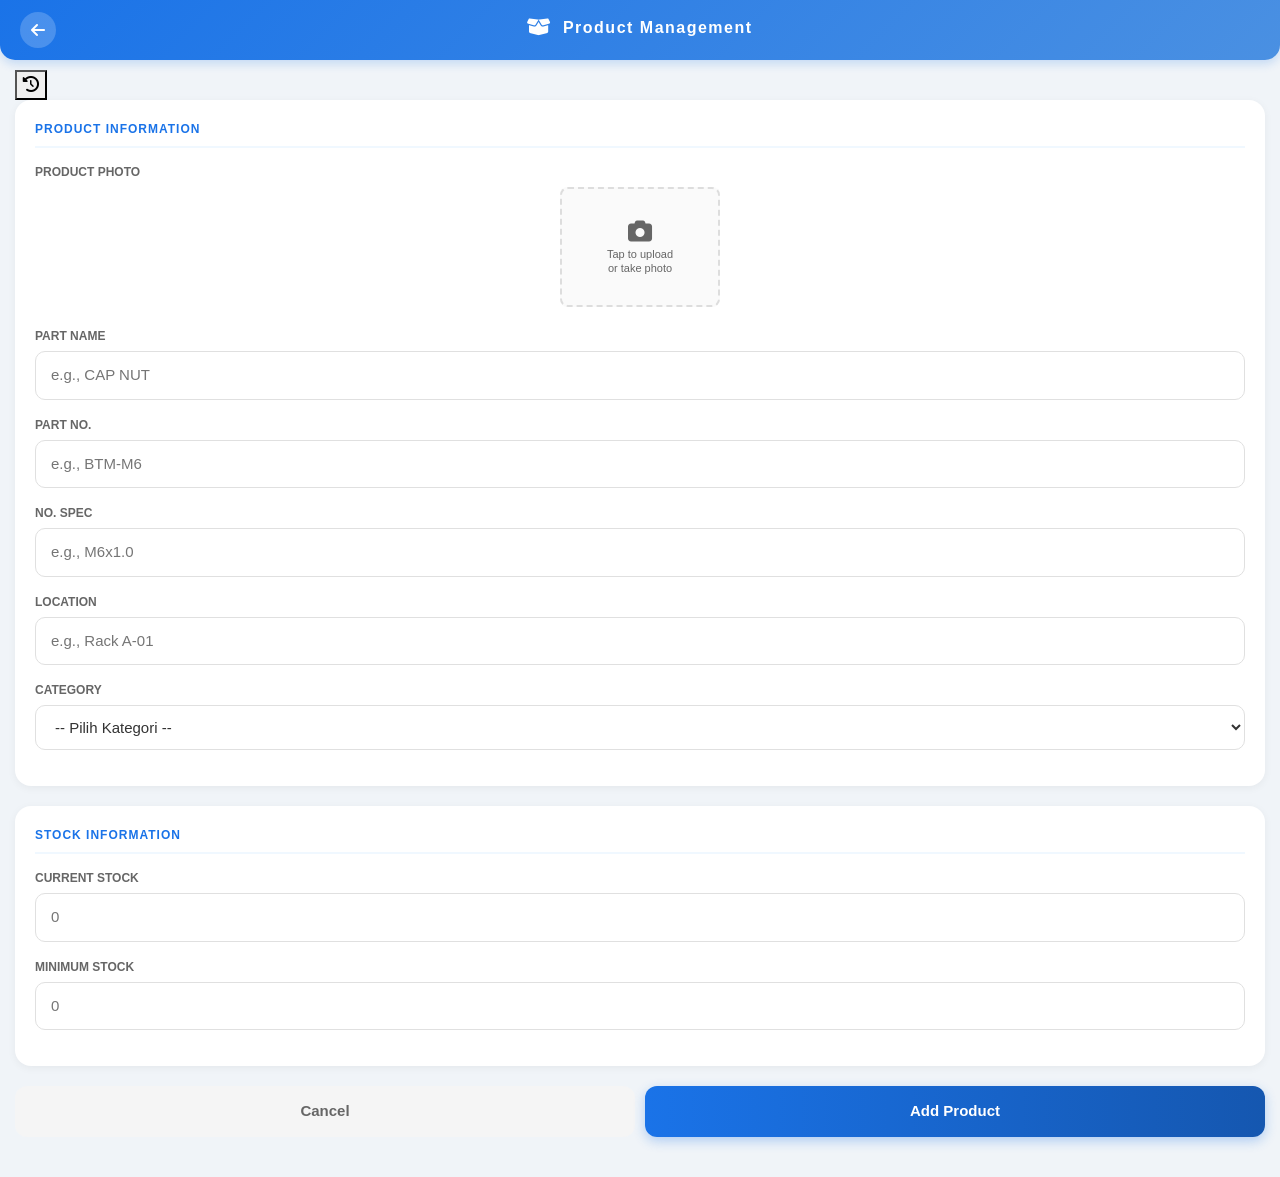
==== add-product.html @ ff710b8d "Update add-product.html" ====
<!DOCTYPE html>
<html lang="ms">
<head>
    <meta charset="UTF-8">
    <meta name="viewport" content="width=device-width, initial-scale=1.0">
    <title>Add New Product - MA Inventory</title>
    <link href="https://cdn.jsdelivr.net/npm/bootstrap@5.3.0/dist/css/bootstrap.min.css" rel="stylesheet">
    <link rel="stylesheet" href="https://cdnjs.cloudflare.com/ajax/libs/font-awesome/6.4.0/css/all.min.css">
    <link rel="stylesheet" href="styles.css">
    <link rel="stylesheet" href="add-product.css">
    <script src="https://html2canvas.hertzen.com/dist/html2canvas.min.js"></script>
    <script src="config.js"></script>
    <script src="utils.js"></script>
    <script src="photo-picker.js"></script>
</head>
<body>

    <div class="add-product-header">
        <a href="index.html" class="back-btn"><i class="fas fa-arrow-left"></i></a>
        <h1 class="add-product-title"><i class="fas fa-box-open"></i>Product Management</h1>
    </div>

    <div class="main-container">
        
        <!-- VIEW 1: FORM (Default Visible) -->
        <div id="formView">
            <!-- FAB BUTTON: View Recent Products -->
            <button class="fab-button" onclick="showListView()" title="View Recent Products">
                <i class="fas fa-history"></i>
            </button>

            <div class="form-card">
                <div class="form-section-title">Product Information</div>
                
                <div class="form-group">
                    <label class="form-label">Product Photo</label>
                    <div class="photo-upload-wrapper" id="photoWrapper">
                        <div class="photo-placeholder" id="photoPlaceholder" onclick="showPhotoMenu(event)">
                            <i class="fas fa-camera"></i>
                            <span>Tap to upload<br>or take photo</span>
                        </div>
                        <img id="photoPreview" class="photo-preview-large" alt="Preview" onclick="showPhotoMenu(event)">
                        <input type="file" id="photoInput" accept="image/*">
                    </div>
                </div>

                <div class="form-group"><label class="form-label">Part Name</label><input type="text" class="form-input" id="partName" placeholder="e.g., CAP NUT"></div>
                <div class="form-group"><label class="form-label">Part No.</label><input type="text" class="form-input" id="partNo" placeholder="e.g., BTM-M6"></div>
                <div class="form-group"><label class="form-label">No. Spec</label><input type="text" class="form-input" id="noSpec" placeholder="e.g., M6x1.0"></div>
                <div class="form-group"><label class="form-label">Location</label><input type="text" class="form-input" id="location" placeholder="e.g., Rack A-01"></div>
                
                <div class="form-group">
                    <label class="form-label">Category</label>
                    <select class="form-input" id="category" style="cursor: pointer;">
                        <option value="Uncategorized">-- Pilih Kategori --</option>
                        <option value="Maintenance">Maintenance</option>
                        <option value="Consumable">Consumable</option>
                        <option value="Tools">Tools</option>
                        <option value="Safety">Safety</option>
                        <option value="Kaizen">Kaizen</option>
                    </select>
                </div>
            </div>

            <div class="form-card">
                <div class="form-section-title">Stock Information</div>
                <div class="form-group"><label class="form-label">Current Stock</label><input type="number" class="form-input" id="currentStock" placeholder="0" min="0"></div>
                <div class="form-group"><label class="form-label">Minimum Stock</label><input type="number" class="form-input" id="minimumStock" placeholder="0" min="0"></div>
            </div>

            <!-- ACTION BUTTONS -->
            <div style="display: flex !important; gap: 10px; margin-top: 15px; width: 100%;">
                <button type="button" id="cancelBtn" onclick="cancelEdit()" style="flex: 1; padding: 14px; background: #f5f5f5; color: #666; border: none; border-radius: 12px; font-size: 15px; font-weight: bold; cursor: pointer; min-height: 48px;">Cancel</button>
                <button type="button" id="saveBtn" onclick="saveProduct()" style="flex: 1; padding: 14px; background: linear-gradient(to right, #1a73e8, #1557b0); color: white; border: none; border-radius: 12px; font-size: 15px; font-weight: bold; cursor: pointer; box-shadow: 0 4px 12px rgba(26, 115, 232, 0.3); min-height: 48px;">Add Product</button>
            </div>
        </div>

        <!-- VIEW 2: RECENT PRODUCTS LIST (Default Hidden) -->
        <div id="listView" style="display: none;">
            <!-- FAB BUTTON: Add New Product -->
            <button class="fab-button" onclick="showFormView()" title="Add New Product">
                <i class="fas fa-plus"></i>
            </button>

            <div class="product-search-section">
                <div class="product-search-wrapper">
                    <i class="fas fa-search"></i>
                    <input type="text" class="product-search-input" id="recentProductSearch" placeholder="Search by Part Name, Part No, or Location..." onkeyup="filterRecentProducts()">
                </div>
            </div>

            <div class="list-header-add">
                <div class="list-title-add" id="listTitleAdd">Recent Products <span class="list-badge-add" id="productCount">0</span></div>
            </div>
            
            <div class="product-list-add" id="productList">
                <div class="empty-state-list">
                    <i class="fas fa-spinner fa-spin"></i>
                    <div>Loading recent products...</div>
                </div>
            </div>
        </div>

    </div>

    <script src="https://cdn.jsdelivr.net/npm/bootstrap@5.3.0/dist/js/bootstrap.bundle.min.js"></script>
    <script>
        let tempPhotoBase64 = '', editingPartNo = null, allProducts = [];
        const PRODUCT_LIST_CACHE_KEY = 'ma_inventory_product_list', CACHE_EXPIRY = 5 * 60 * 1000;

        document.addEventListener('DOMContentLoaded', function() {
            PhotoPicker.init({
                wrapperId: 'photoWrapper', inputId: 'photoInput', previewId: 'photoPreview', placeholderId: 'photoPlaceholder'
            });
            document.getElementById('photoInput').addEventListener('change', function(e) {
                if (e.target.files && e.target.files[0]) {
                    const reader = new FileReader();
                    reader.onload = function(ev) { tempPhotoBase64 = ev.target.result; };
                    reader.readAsDataURL(e.target.files[0]);
                }
            });
            showFormView();
            loadProductList();
        });

        function showFormView() {
            document.getElementById('formView').style.display = 'block';
            document.getElementById('listView').style.display = 'none';
            document.getElementById('recentProductSearch').value = '';
            window.scrollTo({ top: 0, behavior: 'smooth' });
        }

        function showListView() {
            document.getElementById('formView').style.display = 'none';
            document.getElementById('listView').style.display = 'block';
            renderFromCache();
            window.scrollTo({ top: 0, behavior: 'smooth' });
        }

        function renderFromCache() {
            const cachedData = localStorage.getItem(PRODUCT_LIST_CACHE_KEY);
            if (cachedData) {
                try {
                    const parsed = JSON.parse(cachedData);
                    if (new Date().getTime() - parsed.timestamp < CACHE_EXPIRY) {
                        allProducts = parsed.data;
                        renderProductList('');
                        return;
                    }
                } catch(e) {}
            }
            loadProductList(true);
        }

        function getCachedProductImage(partNo) {
            try {
                const key = 'ma_prod_img_' + partNo.replace(/[^a-zA-Z0-9]/g, '');
                const item = localStorage.getItem(key);
                if (!item) return null;
                const parsed = JSON.parse(item);
                if (new Date().getTime() - parsed.timestamp < CACHE_EXPIRY) return parsed.base64;
                localStorage.removeItem(key); return null;
            } catch(e) { return null; }
        }

        function setCachedProductImage(partNo, base64) {
            try {
                const key = 'ma_prod_img_' + partNo.replace(/[^a-zA-Z0-9]/g, '');
                localStorage.setItem(key, JSON.stringify({ base64: base64, timestamp: new Date().getTime() }));
            } catch(e) {}
        }

        function isWithinLast5Days(dateStr) {
            if (!dateStr) return false;
            try { 
                const date = new Date(dateStr);
                if (isNaN(date.getTime())) return false;
                const fiveDaysAgo = new Date();
                fiveDaysAgo.setDate(fiveDaysAgo.getDate() - 5);
                return date >= fiveDaysAgo; 
            } catch (e) { return false; }
        }

        async function loadProductList(forceRefresh = false) {
            const container = document.getElementById('productList');
            
            if (!forceRefresh) {
                const cachedData = localStorage.getItem(PRODUCT_LIST_CACHE_KEY);
                if (cachedData) {
                    try {
                        const parsed = JSON.parse(cachedData);
                        if (new Date().getTime() - parsed.timestamp < CACHE_EXPIRY) {
                            allProducts = parsed.data; 
                            renderProductList('');
                            return;
                        }
                    } catch(e) {}
                }
            }
            
            container.innerHTML = '<div class="empty-state-list"><i class="fas fa-spinner fa-spin"></i><div>Loading products...</div></div>';
            
            try {
                const res = await fetch(CONFIG.API_URL + '?action=getAllProducts');
                const result = await res.json();
                if (result.success && result.products) {
                    allProducts = result.products;
                    localStorage.setItem(PRODUCT_LIST_CACHE_KEY, JSON.stringify({ data: allProducts, timestamp: new Date().getTime() }));
                    renderProductList('');
                } else { 
                    container.innerHTML = '<div class="empty-state-list"><i class="fas fa-box-open"></i><div>Tiada produk</div></div>'; 
                }
            } catch (error) {
                container.innerHTML = '<div class="empty-state-list"><i class="fas fa-exclamation-triangle" style="color: #dc3545;"></i><div>Gagal memuatkan data</div></div>';
            }
        }

        function filterRecentProducts() {
            const searchTerm = document.getElementById('recentProductSearch').value.toLowerCase().trim();
            renderProductList(searchTerm);
        }

        function renderProductList(searchTerm = '') {
            const productList = document.getElementById('productList');
            const listTitle = document.getElementById('listTitleAdd');
            
            let recentProducts = allProducts.filter(p => isWithinLast5Days(p.lastUpdateDate));
            
            if (recentProducts.length === 0 && allProducts.length > 0) {
                recentProducts = allProducts.slice(-10).reverse();
                listTitle.innerHTML = 'Latest Products <span class="list-badge-add" id="productCount">0</span>';
            } else {
                listTitle.innerHTML = 'Recent Products (5 Hari) <span class="list-badge-add" id="productCount">0</span>';
            }
            
            let displayProducts = recentProducts;
            if (searchTerm) {
                displayProducts = recentProducts.filter(p => 
                    p.partName.toLowerCase().includes(searchTerm) || 
                    p.partNo.toLowerCase().includes(searchTerm) || 
                    (p.location && p.location.toLowerCase().includes(searchTerm))
                );
            }
            
            document.getElementById('productCount').textContent = displayProducts.length;
            
            if (displayProducts.length === 0) {
                productList.innerHTML = '<div class="empty-state-list"><i class="fas fa-search"></i><div>Tiada produk dijumpai</div></div>'; 
                return;
            }
            
            let html = '';
            displayProducts.forEach(product => {
                const currentStock = parseInt(product.currentStock) || 0;
                const minimumStock = parseInt(product.minimumStock) || 0;
                
                const thresholdOK = minimumStock + (minimumStock * 0.5);
                let statusClass = 'high';
                if (currentStock > thresholdOK) statusClass = 'high';
                else if (currentStock > minimumStock) statusClass = 'mid';
                else statusClass = 'low';

                const isEditing = editingPartNo === product.partNo ? 'editing' : '';
                const safePartNo = product.partNo.replace(/[^a-zA-Z0-9]/g, '');
                const cachedImg = getCachedProductImage(product.partNo);
                let avatarHTML = cachedImg ? '<img src="' + cachedImg + '" alt="' + product.partName + '">' : '<i class="fas fa-box"></i>';
                
                html += '<div class="product-card-add status-' + statusClass + ' ' + isEditing + '" onclick="editProduct(\'' + product.partNo + '\', \'' + product.partName + '\', \'' + product.noSpec + '\', \'' + product.location + '\', \'' + product.category + '\', ' + product.currentStock + ', ' + product.minimumStock + ', \'' + product.pictureFileId + '\')">';
                html += '<div class="product-avatar-add" id="prod-avatar-' + safePartNo + '">' + avatarHTML + '</div>';
                html += '<div class="product-info-add">';
                html += '<div class="product-name-add">' + product.partName + '</div>';
                html += '<span class="product-badge-add">' + product.partNo + '</span>';
                html += '<div class="product-location-add"><i class="fas fa-map-marker-alt"></i> ' + (product.location || '-') + '</div>';
                html += '</div>';
                html += '<div class="product-stock-add">';
                html += '<div class="product-status-add ' + statusClass + '"></div>';
                html += '<div class="stock-label-add">Stock</div>';
                html += '<div class="stock-number-add">' + product.currentStock + '</div>';
                html += '</div>';
                html += '<button class="delete-btn-add" onclick="event.stopPropagation(); deleteProduct(\'' + product.partNo + '\')"><i class="fas fa-trash"></i></button>';
                html += '</div>';
            });
            productList.innerHTML = html;
            
            displayProducts.forEach(product => {
                if (product.pictureFileId && !getCachedProductImage(product.partNo)) {
                    const safePartNo = product.partNo.replace(/[^a-zA-Z0-9]/g, '');
                    const avatarBox = document.getElementById('prod-avatar-' + safePartNo);
                    if (avatarBox && avatarBox.querySelector('i')) {
                        APIHelper.fetchImage(product.pictureFileId).then(imgResult => {
                            if (imgResult.success && imgResult.base64) {
                                setCachedProductImage(product.partNo, imgResult.base64);
                                avatarBox.innerHTML = '<img src="' + imgResult.base64 + '" alt="' + product.partName + '">';
                            }
                        });
                    }
                }
            });
        }

        function editProduct(partNo, partName, noSpec, location, category, currentStock, minimumStock, pictureFileId) {
            editingPartNo = partNo;
            document.getElementById('partName').value = partName;
            document.getElementById('partNo').value = partNo;
            document.getElementById('noSpec').value = noSpec;
            document.getElementById('location').value = location;
            document.getElementById('category').value = category || 'Uncategorized';
            document.getElementById('currentStock').value = currentStock;
            document.getElementById('minimumStock').value = minimumStock;
            document.getElementById('saveBtn').innerText = 'Update Product';
            
            const preview = document.getElementById('photoPreview');
            const placeholder = document.getElementById('photoPlaceholder');
            const cachedImg = getCachedProductImage(partNo);
            
            if (cachedImg) { preview.src = cachedImg; preview.style.display = 'block'; placeholder.style.display = 'none'; tempPhotoBase64 = ''; } 
            else if (pictureFileId && pictureFileId.trim() !== '') {
                APIHelper.fetchImage(pictureFileId).then(imgResult => {
                    if (imgResult.success && imgResult.base64) {
                        preview.src = imgResult.base64; preview.style.display = 'block'; placeholder.style.display = 'none'; tempPhotoBase64 = '';
                    }
                });
            } else { preview.style.display = 'none'; placeholder.style.display = 'flex'; tempPhotoBase64 = ''; }
            
            showFormView();
        }

        function cancelEdit() { 
            resetForm(); 
            Utils.showToast('Form dikosongkan', 'info'); 
        }

        async function saveProduct() {
            const partName = document.getElementById('partName').value.trim();
            const partNo = document.getElementById('partNo').value.trim();
            const noSpec = document.getElementById('noSpec').value.trim();
            const location = document.getElementById('location').value.trim();
            const category = document.getElementById('category').value.trim();
            const currentStock = document.getElementById('currentStock').value || 0;
            const minimumStock = document.getElementById('minimumStock').value || 0;

            if (!partName || !partNo) { Utils.showToast('⚠️ Part Name dan Part No. wajib diisi!', 'warning'); return; }

            const btn = document.getElementById('saveBtn');
            btn.innerText = 'Saving...'; btn.disabled = true;

            const action = editingPartNo ? 'updateProduct' : 'addProduct';
            const payload = { action, data: { partName, partNo, noSpec, location, category, currentStock, minimumStock, originalPartNo: editingPartNo } };

            try {
                await fetch(CONFIG.API_URL, { method: 'POST', mode: 'no-cors', headers: { 'Content-Type': 'text/plain' }, body: JSON.stringify(payload) });
                if (tempPhotoBase64) {
                    await fetch(CONFIG.API_URL, { method: 'POST', mode: 'no-cors', headers: { 'Content-Type': 'text/plain' }, body: JSON.stringify({ action: 'uploadProductPicture', data: { base64: tempPhotoBase64, partNo } }) });
                    setCachedProductImage(partNo, tempPhotoBase64);
                }
                Utils.showToast('✅ Produk berjaya disimpan!', 'success');
                resetForm(); 
            } catch (error) {
                Utils.showToast('❌ Ralat semasa menyimpan', 'error');
                btn.innerText = editingPartNo ? 'Update Product' : 'Add Product'; btn.disabled = false;
            }
        }

        async function deleteProduct(partNo) {
            if (!confirm('⚠️ Adakah anda pasti ingin memadam produk ini?')) return;
            try {
                await fetch(CONFIG.API_URL, { method: 'POST', mode: 'no-cors', headers: { 'Content-Type': 'text/plain' }, body: JSON.stringify({ action: 'deleteProduct', data: { partNo } }) });
                localStorage.removeItem('ma_prod_img_' + partNo.replace(/[^a-zA-Z0-9]/g, ''));
                Utils.showToast('✅ Produk berjaya dipadam', 'success');
                loadProductList(true);
            } catch (error) { Utils.showToast('❌ Gagal memadam produk', 'error'); }
        }

        function resetForm() {
            document.getElementById('partName').value = '';
            document.getElementById('partNo').value = '';
            document.getElementById('noSpec').value = '';
            document.getElementById('location').value = '';
            document.getElementById('category').value = 'Uncategorized';
            document.getElementById('currentStock').value = '';
            document.getElementById('minimumStock').value = '';
            PhotoPicker.reset();
            tempPhotoBase64 = ''; 
            editingPartNo = null;
            document.getElementById('saveBtn').innerText = 'Add Product';
        }
    </script>
</body>
</html>
---- styles.css ----
/* =========================================
   GLOBAL STYLES & VARIABLES
   ========================================= */
:root { 
    --primary-blue: #1a73e8; 
    --bg-light: #f0f4f8;
    --header-blue: #007bff;
}

body { 
    background: var(--bg-light); 
    font-family: 'Segoe UI', sans-serif; 
    margin: 0;
    padding-bottom: 40px; 
}

/* =========================================
   GENERIC HEADER & NAVIGATION
   ========================================= */
.page-header {
    background: linear-gradient(135deg, #1a73e8 0%, #4a90e2 100%);
    color: white; padding: 15px 20px; display: flex; align-items: center;
    justify-content: space-between;
    box-shadow: 0 4px 10px rgba(26,115,232,0.2); position: sticky; top: 0; z-index: 100;
}
.header-left { display: flex; align-items: center; gap: 12px; }
.back-btn {
    background: rgba(255,255,255,0.2); border: none; color: white;
    width: 36px; height: 36px; border-radius: 50%; display: flex;
    align-items: center; justify-content: center; text-decoration: none;
}
.page-title { font-size: 1.2rem; font-weight: 700; margin: 0; color: white; }

/* =========================================
   FORMS & CARDS (Generic)
   ========================================= */
.main-container { padding: 20px 15px; max-width: 600px; margin: 0 auto; }
.form-card {
    background: white; border-radius: 16px; padding: 20px;
    box-shadow: 0 4px 15px rgba(0,0,0,0.03); margin-bottom: 20px;
}
.form-section-title {
    font-size: 12px; font-weight: 700; color: var(--primary-blue);
    text-transform: uppercase; letter-spacing: 1px; margin-bottom: 15px;
    padding-bottom: 8px; border-bottom: 2px solid #f0f8ff;
}
.form-group { margin-bottom: 16px; }
.form-label { display: block; font-size: 12px; font-weight: 600; color: #666; margin-bottom: 6px; text-transform: uppercase; }
.form-input { 
    width: 100%; padding: 12px 15px; background: #f8f9fa; border: 1px solid transparent; 
    border-radius: 10px; font-size: 15px; color: #333; transition: all 0.2s; box-sizing: border-box;
}
.form-input:focus { background: white; border-color: var(--primary-blue); box-shadow: 0 0 0 3px rgba(26,115,232,0.1); outline: none; }
.form-input:disabled { background: #e9ecef; color: #495057; cursor: not-allowed; }

/* =========================================
   BUTTONS (Generic)
   ========================================= */
.btn-group { display: flex; gap: 10px; margin-top: 10px; }
.submit-btn { 
    flex: 1; padding: 14px; background: linear-gradient(to right, #1a73e8, #1557b0); 
    color: white; border: none; border-radius: 12px; font-size: 15px; font-weight: bold; 
    cursor: pointer; box-shadow: 0 4px 10px rgba(26,115,232,0.3);
}
.submit-btn:active { transform: scale(0.98); }
.submit-btn:disabled { background: #ccc; box-shadow: none; cursor: not-allowed; }
.cancel-btn { flex: 1; padding: 14px; background: #f5f5f5; color: #666; border: none; border-radius: 12px; font-size: 15px; font-weight: bold; cursor: pointer; display: none; }
.cancel-btn.show { display: block; }

/* =========================================
   TOAST NOTIFICATIONS & LOADING
   ========================================= */
.toast { 
    position: fixed; bottom: 30px; left: 50%; transform: translateX(-50%); 
    padding: 12px 24px; border-radius: 8px; color: white; font-size: 14px; font-weight: 500; 
    z-index: 10000; box-shadow: 0 4px 12px rgba(0,0,0,0.15); animation: slideUp 0.3s ease; 
}
.toast.success { background: #28a745; } 
.toast.error { background: #dc3545; } 
.toast.warning { background: #ffc107; color: #000; }
.toast.info { background: var(--primary-blue); }

@keyframes slideUp { from { transform: translate(-50%, 20px); opacity: 0; } to { transform: translate(-50%, 0); opacity: 1; } }

.loading-spinner { border: 4px solid #f3f3f3; border-top: 4px solid var(--primary-blue); border-radius: 50%; width: 40px; height: 40px; animation: spin 1s linear infinite; }
@keyframes spin { 0% { transform: rotate(0deg); } 100% { transform: rotate(360deg); } }

/* =========================================
   INDEX / DASHBOARD SPECIFIC
   ========================================= */
body.index-page { 
    padding-bottom: 0;
}

/* HEADER SAMA SAIZ DENGAN PAGE LAIN */
.app-header {
    background: linear-gradient(135deg, #1a73e8 0%, #4a90e2 100%);
    color: white; 
    text-align: center; 
    padding: 15px 20px 20px;
    position: sticky; 
    top: 0; 
    z-index: 100;
    border-bottom-left-radius: 15px;
    border-bottom-right-radius: 15px;
    box-shadow: 0 4px 10px rgba(26,115,232,0.2); 
    margin-bottom: 10px;
    display: flex;
    align-items: center;
    justify-content: center;
    gap: 10px;
    min-height: 60px;
}

.app-header .page-title {
    margin: 0;
    font-size: 1.2rem;
    font-weight: 700;
}

.profile-section {
    background: white; 
    padding: 20px;
    display: flex; 
    flex-direction: column;
    align-items: center;
    border-bottom: 1px solid #e0e0e0;
    position: relative;
}

/* Logout button di penjuru kanan atas */
.profile-section .logout-btn {
    position: absolute;
    top: 15px;
    right: 15px;
}

.round-icon-btn {
    width: 40px; 
    height: 40px; 
    border-radius: 50%;
    display: flex; 
    align-items: center; 
    justify-content: center;
    cursor: pointer; 
    transition: transform 0.2s; 
}
.round-icon-btn:active { transform: scale(0.9); }
.logout-btn { background: #ffe0e3; color: #dc3545; }

.profile-center { 
    display: flex; 
    flex-direction: column; 
    align-items: center; 
    text-align: center;
    width: 100%;
}

.profile-img-container { 
    position: relative; 
    width: 100px; 
    height: 100px; 
    margin-bottom: 20px;
}

.profile-img {
    width: 100px !important; 
    height: 100px !important; 
    border-radius: 50% !important;
    object-fit: cover !important; 
    /* border: 3px solid var(--primary-blue) !important; <-- DIBUANG */
    display: block !important; 
    background-color: #e0e0e0;
}

.edit-badge {
    position: absolute; 
    bottom: 2px; 
    right: 2px; 
    background: #ffc107; 
    color: black;
    border-radius: 50%; 
    width: 26px; 
    height: 26px; 
    display: flex; 
    align-items: center;
    justify-content: center; 
    font-size: 11px; 
    border: 2px solid white; 
    cursor: pointer;
}

.profile-name { 
    font-weight: bold; 
    font-size: 1.15rem; 
    margin: 0 0 5px 0;
    text-align: center;
    width: 100%;
    word-wrap: break-word;
}

.profile-role { 
    font-size: 0.9rem; 
    color: #666; 
    text-align: center;
}

/* DASHBOARD GRID */
.dashboard-grid { 
    display: grid; 
    grid-template-columns: repeat(3, 1fr); 
    gap: 12px; 
    padding: 20px 15px 110px 15px;
    max-width: 600px; 
    margin: 0 auto; 
}

.menu-card { 
    background: white; 
    border-radius: 16px; 
    padding: 15px 10px; 
    text-align: center; 
    text-decoration: none; 
    color: #333; 
    box-shadow: 0 2px 8px rgba(0,0,0,0.08); 
    display: flex; 
    flex-direction: column; 
    align-items: center; 
    position: relative; 
}
.menu-card:active { transform: scale(0.95); }

.icon-circle { 
    width: 52px; 
    height: 52px; 
    border-radius: 50%; 
    display: flex; 
    align-items: center; 
    justify-content: center; 
    margin-bottom: 10px; 
}
.icon-circle i { 
    font-size: 1.5rem; 
    color: white; 
}

.bg-scan { background: linear-gradient(135deg, #198754, #146c43); }
.bg-confirm { background: linear-gradient(135deg, #0d6efd, #0a58ca); }
.bg-history { background: linear-gradient(135deg, #6f42c1, #5a32a3); }
.bg-add { background: linear-gradient(135deg, #fd7e14, #e8590c); }
.bg-register { background: linear-gradient(135deg, #d63384, #b52a6f); }
.bg-export { background: linear-gradient(135deg, #20c997, #17a085); }
.bg-print { background: linear-gradient(135deg, #6c757d, #565e64); }
.bg-product { background: linear-gradient(135deg, #0dcaf0, #0aa2c0); }
.bg-order { background: linear-gradient(135deg, #ffc107, #e0a800); }
.bg-transaction { background: linear-gradient(135deg, #dc3545, #b02a37); }
.bg-help { background: linear-gradient(135deg, #20c997, #17a085); } /* DITAMBAH */
.bg-setting { background: linear-gradient(135deg, #495057, #343a40); }

.menu-label { 
    font-size: 0.72rem; 
    font-weight: 600; 
    line-height: 1.2; 
    color: #333; 
}

.badge-new { 
    position: absolute; 
    top: -5px; 
    right: -5px; 
    background: #dc3545; 
    color: white; 
    font-size: 0.6rem; 
    padding: 3px 8px; 
    border-radius: 10px; 
    font-weight: bold; 
}

/* BOTTOM NAV - SAMA SAIZ DENGAN HEADER ATAS */
.bottom-nav { 
    position: fixed; 
    bottom: 0; 
    left: 0; 
    width: 100%; 
    background: linear-gradient(135deg, #1a73e8 0%, #4a90e2 100%); 
    height: 60px;
    display: flex; 
    justify-content: center; 
    align-items: center; 
    z-index: 1000; 
    box-shadow: 0 -4px 15px rgba(26,115,232,0.3); 
    border-top-left-radius: 30px; 
    border-top-right-radius: 30px; 
}

.fab-scan { 
    position: absolute; 
    bottom: 5px;
    background: white; 
    width: 80px;
    height: 80px;
    border-radius: 50%; 
    display: flex; 
    flex-direction: column; 
    align-items: center; 
    justify-content: center; 
    box-shadow: 0 4px 15px rgba(0,0,0,0.3); 
    text-decoration: none; 
    color: var(--primary-blue); 
    border: 5px solid var(--primary-blue);
}
.fab-scan i { 
    font-size: 2rem;
    margin-bottom: 0px;
}
.fab-scan span { 
    font-size: 0.7rem;
    font-weight: bold; 
}

/* =========================================
   UNIVERSAL PHOTO PICKER FLOATING MENU
   ========================================= */
.photo-option-menu {
    position: fixed; 
    background: transparent; 
    padding: 5px; 
    z-index: 10000;
    display: flex; 
    gap: 15px; 
    animation: popIn 0.2s ease;
}

.photo-option-item {
    width: 50px; height: 50px; border-radius: 50%; border: none; /* DIBETULKAN DARI 600px */
    display: flex; align-items: center; justify-content: center;
    cursor: pointer; transition: transform 0.2s; box-shadow: 0 4px 12px rgba(0,0,0,0.15);
}
.photo-option-item:active { transform: scale(0.9); }
.photo-option-item i { font-size: 22px; color: white; }

@keyframes popIn { 
    from { transform: scale(0.8); opacity: 0; } 
    to { transform: scale(1); opacity: 1; } 
}
---- add-product.css ----
/* =========================================
   ADD NEW PRODUCT CSS - FULL WIDTH
   ========================================= */

html, body {
    max-width: 100vw !important;
    width: 100% !important;
    margin: 0 !important;
    padding: 0 !important;
    overflow-x: hidden !important;
}

.main-container {
    max-width: 100% !important;
    width: 100% !important;
    margin: 0 !important;
    padding: 0 15px 40px 15px !important;
    box-sizing: border-box !important;
}

.add-product-header {
    background: linear-gradient(135deg, #1a73e8 0%, #4a90e2 100%);
    color: white; text-align: center; padding: 15px 20px 20px;
    position: sticky; top: 0; z-index: 100;
    border-bottom-left-radius: 15px; border-bottom-right-radius: 15px;
    box-shadow: 0 4px 10px rgba(26,115,232,0.2); margin-bottom: 10px;
    display: flex; align-items: center; justify-content: center; gap: 10px; min-height: 60px;
    width: 100% !important;
    max-width: 100% !important;
}
.add-product-header .back-btn {
    position: absolute; left: 20px; top: 50%; transform: translateY(-50%);
    background: rgba(255,255,255,0.2); border: none; color: white;
    width: 36px; height: 36px; border-radius: 50%; display: flex;
    align-items: center; justify-content: center; text-decoration: none;
}
.add-product-title { 
    font-size: 1.0rem; font-weight: 800; margin: 0; color: white; 
    display: flex; align-items: center; justify-content: center; gap: 10px; letter-spacing: 1.5px; 
}
.add-product-title i { font-size: 1.2rem; }

.toggle-view-btn {
    width: 100%;
    padding: 12px;
    margin-bottom: 15px;
    background: white;
    border: 2px dashed #1a73e8;
    color: #1a73e8;
    border-radius: 10px;
    font-size: 14px;
    font-weight: 600;
    cursor: pointer;
    display: flex;
    align-items: center;
    justify-content: center;
    gap: 8px;
    transition: all 0.2s;
}
.toggle-view-btn:hover {
    background: #f0f8ff;
    transform: translateY(-2px);
}
.toggle-view-btn.primary {
    background: linear-gradient(to right, #1a73e8, #1557b0);
    color: white;
    border: none;
    box-shadow: 0 4px 12px rgba(26, 115, 232, 0.3);
}
.toggle-view-btn.primary:hover {
    background: linear-gradient(to right, #1557b0, #1a73e8);
}

.form-card {
    background: white; 
    border-radius: 16px; 
    padding: 20px; 
    box-shadow: 0 2px 8px rgba(0,0,0,0.05); 
    margin-bottom: 20px;
    width: 100%;
    box-sizing: border-box;
}
.form-section-title { 
    font-size: 12px; 
    font-weight: 700; 
    color: var(--primary-blue); 
    text-transform: uppercase; 
    letter-spacing: 1px; 
    margin-bottom: 15px; 
    padding-bottom: 8px; 
    border-bottom: 2px solid #f0f8ff; 
}
.form-group { margin-bottom: 16px; }
.form-label { 
    display: block; 
    font-size: 12px; 
    font-weight: 600; 
    color: #666; 
    margin-bottom: 6px; 
    text-transform: uppercase; 
}
.form-input { 
    width: 100%; padding: 12px 15px; background: #ffffff; border: 1px solid #e0e0e0; 
    border-radius: 10px; font-size: 15px; color: #333; transition: all 0.2s; box-sizing: border-box; 
}
.form-input:focus { background: white; border-color: var(--primary-blue); box-shadow: 0 0 0 3px rgba(26,115,232,0.1); outline: none; }

.photo-upload-wrapper { 
    display: flex; flex-direction: column; align-items: center; gap: 8px; width: 100%; 
    position: relative !important;
    overflow: visible !important;
    margin-bottom: 20px !important;
}
.photo-placeholder, .photo-preview-large {
    width: 100%; max-width: 160px; aspect-ratio: 4 / 3; border-radius: 8px; 
}
.photo-placeholder {
    border: 2px dashed #ddd; background: #fafafa; display: flex; flex-direction: column;
    align-items: center; justify-content: center; transition: all 0.2s; cursor: pointer;
}
.photo-placeholder:hover { border-color: var(--primary-blue); background: #f0f8ff; }
.photo-placeholder i { font-size: 24px; color: #666; margin-bottom: 5px; }
.photo-placeholder span { font-size: 11px; color: #666; text-align: center; line-height: 1.2; }
.photo-preview-large { display: none; object-fit: cover; box-shadow: 0 2px 8px rgba(0,0,0,0.1); cursor: pointer; }
#photoInput { display: none !important; }

.action-buttons {
    display: flex !important;
    gap: 10px;
    margin-top: 15px;
    width: 100%;
}
.cancel-btn { 
    flex: 1; padding: 14px; background: #f5f5f5; color: #666; border: none; border-radius: 12px; 
    font-size: 15px; font-weight: bold; cursor: pointer; transition: all 0.2s;
}
.cancel-btn:hover { background: #e0e0e0; }

.submit-btn {
    flex: 1; padding: 14px; background: linear-gradient(to right, #1a73e8, #1557b0);
    color: white; border: none; border-radius: 12px; font-size: 15px; font-weight: bold; 
    cursor: pointer; box-shadow: 0 4px 12px rgba(26, 115, 232, 0.3); transition: all 0.2s;
}
.submit-btn:hover { transform: translateY(-2px); }
.submit-btn:disabled { opacity: 0.6; cursor: not-allowed; }

.product-search-section {
    background: white;
    padding: 12px 15px;
    border-radius: 12px;
    box-shadow: 0 1px 3px rgba(0,0,0,0.05);
    margin-bottom: 15px;
    width: 100% !important;
    box-sizing: border-box;
}
.product-search-wrapper { 
    position: relative; 
    width: 100%; 
}
.product-search-wrapper i {
    position: absolute; 
    left: 15px; 
    top: 50%; 
    transform: translateY(-50%);
    color: #999; 
    font-size: 14px;
}
.product-search-input {
    width: 100%; 
    padding: 12px 15px 12px 40px;
    background: #f5f5f5; 
    border: 1px solid #e0e0e0; 
    border-radius: 8px;
    font-size: 14px; 
    outline: none; 
    box-sizing: border-box;
    transition: all 0.2s;
}
.product-search-input:focus { 
    background: white; 
    border-color: var(--primary-blue); 
}

.list-header-add { 
    display: flex; justify-content: space-between; align-items: center; 
    margin-bottom: 15px; padding: 0 5px; 
}
.list-title-add { font-size: 16px; font-weight: bold; color: #000; display: flex; align-items: center; gap: 8px; }
.list-badge-add { 
    background: var(--primary-blue); color: white; 
    font-size: 11px; padding: 2px 8px; border-radius: 10px; font-weight: 600; 
}

.product-list-add { 
    display: grid; 
    grid-template-columns: 1fr; 
    gap: 12px; 
    width: 100%;
}
@media (min-width: 768px) {
    .product-list-add { grid-template-columns: repeat(2, 1fr); }
}
@media (min-width: 1024px) {
    .product-list-add { grid-template-columns: repeat(3, 1fr); gap: 15px; }
}

.empty-state-list { 
    grid-column: 1 / -1; 
    text-align: center; 
    padding: 40px 20px; 
    color: #888; 
}
.empty-state-list i { font-size: 32px; margin-bottom: 10px; color: #e0e0e0; display: block; }

.product-card-add {
    background: white; border-radius: 16px; padding: 12px 15px;
    box-shadow: 0 2px 8px rgba(0,0,0,0.05); display: flex; align-items: center; gap: 12px;
    border-left: 5px solid #e0e0e0;
    cursor: pointer; transition: transform 0.2s, box-shadow 0.2s;
    width: 100%;
    box-sizing: border-box;
}
.product-card-add:hover { transform: translateY(-2px); box-shadow: 0 4px 12px rgba(0,0,0,0.1); }
.product-card-add:active { transform: scale(0.98); }

.product-card-add.status-high { border-left-color: #1a73e8; }
.product-card-add.status-mid { border-left-color: #ffc107; }
.product-card-add.status-low { border-left-color: #dc3545; }
.product-card-add.editing { border-left-color: #ffc107; background: #fffbeb; }

.product-avatar-add {
    width: 50px; height: 50px; border-radius: 10px; background: #f0f8ff;
    display: flex; align-items: center; justify-content: center;
    overflow: hidden; flex-shrink: 0;
}
.product-avatar-add img { width: 100%; height: 100%; object-fit: cover; }
.product-avatar-add i { font-size: 20px; color: #1a73e8; }

.product-info-add { flex: 1; min-width: 0; }
.product-name-add { 
    font-size: 14px; font-weight: 700; color: #000; 
    margin-bottom: 4px; white-space: nowrap; overflow: hidden; text-overflow: ellipsis; 
}
.product-badge-add { 
    display: inline-block; font-size: 10px; font-weight: 700; 
    color: white; background: #00d4ff;
    padding: 2px 8px; border-radius: 4px; margin-bottom: 3px;
}
.product-location-add { 
    display: flex; align-items: center; gap: 3px; 
    font-size: 11px; color: #1a73e8; font-weight: 500;
}
.product-location-add i { color: #999; font-size: 10px; }

.product-stock-add { 
    display: flex; flex-direction: column; align-items: center; 
    width: 45px; flex-shrink: 0;
}
.product-status-add { 
    width: 12px; height: 12px; border-radius: 50%; flex-shrink: 0;
    margin-bottom: 2px;
}
.product-status-add.high { background: #1a73e8; }
.product-status-add.mid { background: #ffc107; }
.product-status-add.low { background: #dc3545; }
.stock-label-add { font-size: 9px; color: #666; line-height: 1; margin-bottom: 2px; }
.stock-number-add { font-size: 15px; font-weight: 800; color: #000; line-height: 1; text-align: center; width: 100%; }

.delete-btn-add {
    width: 32px; height: 32px; border-radius: 50%; 
    background: rgba(254, 226, 226, 0.7); border: none;
    display: flex; align-items: center; justify-content: center;
    cursor: pointer; transition: all 0.2s; flex-shrink: 0;
}
.delete-btn-add i { font-size: 14px; color: #dc3545; }
.delete-btn-add:hover { background: rgba(220, 53, 69, 0.9); }
.delete-btn-add:hover i { color: white; }
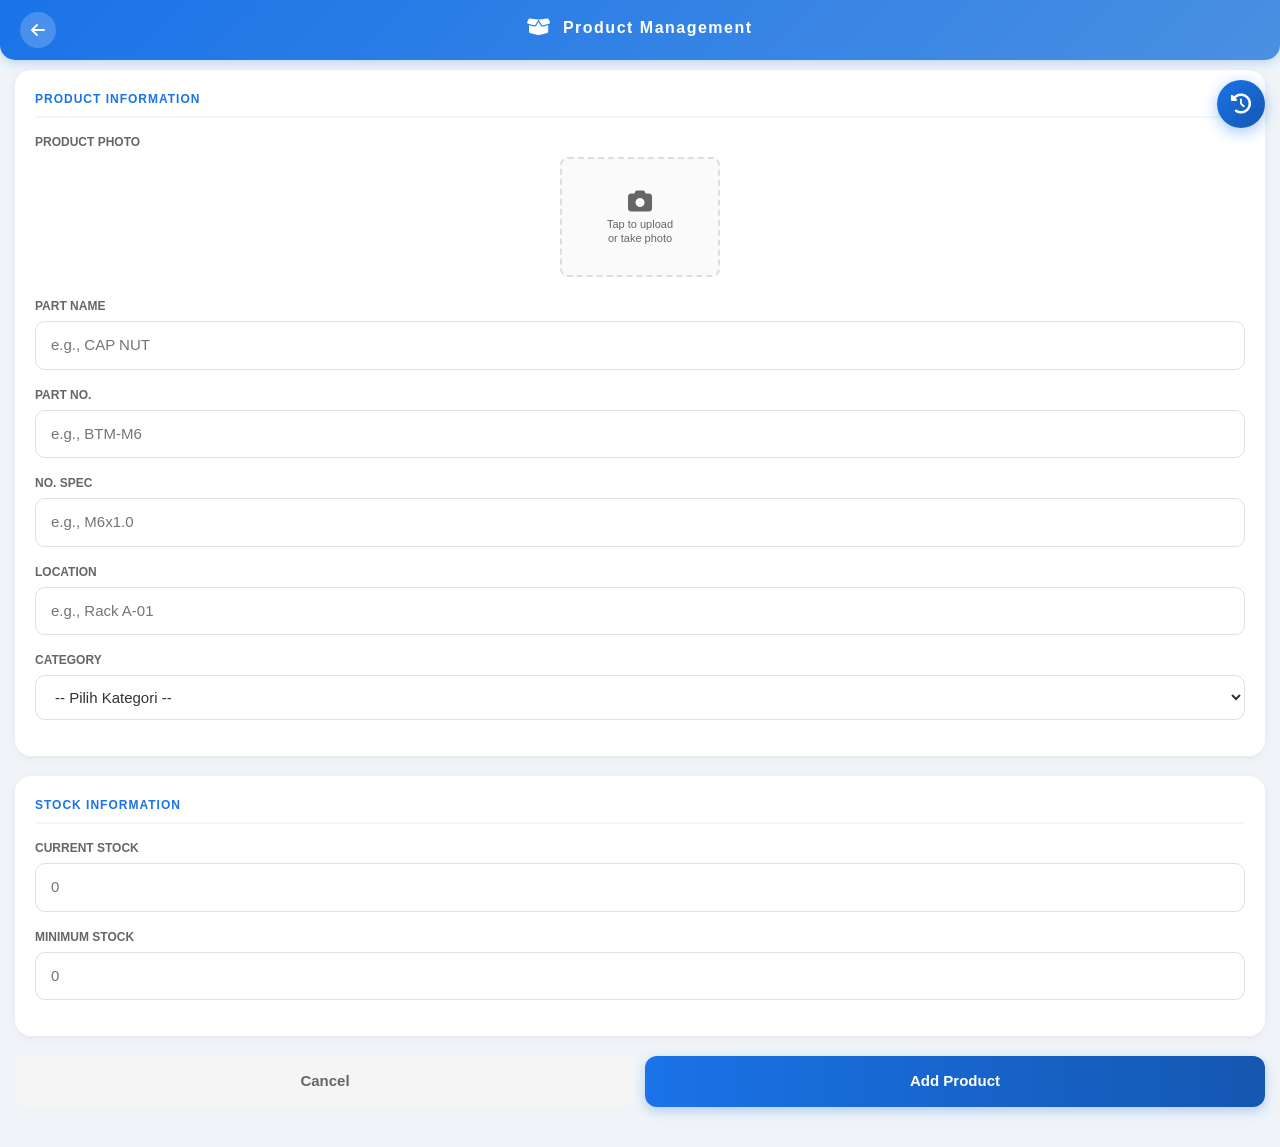
==== commit e53ad4df: "Update add-product.html" ====
--- a/add-product.html
+++ b/add-product.html
@@ -24,8 +24,8 @@
         
         <!-- VIEW 1: FORM (Default Visible) -->
         <div id="formView">
-            <!-- FAB BUTTON: View Recent Products -->
-            <button class="fab-button" onclick="showListView()" title="View Recent Products">
+            <!-- FAB BUTTON: View Recent Products (ATAS KANAN) -->
+            <button class="fab-button" onclick="showListView()" title="View Recent Products" type="button">
                 <i class="fas fa-history"></i>
             </button>
 
@@ -77,8 +77,8 @@
 
         <!-- VIEW 2: RECENT PRODUCTS LIST (Default Hidden) -->
         <div id="listView" style="display: none;">
-            <!-- FAB BUTTON: Add New Product -->
-            <button class="fab-button" onclick="showFormView()" title="Add New Product">
+            <!-- FAB BUTTON: Add New Product (ATAS KANAN) -->
+            <button class="fab-button" onclick="showFormView()" title="Add New Product" type="button">
                 <i class="fas fa-plus"></i>
             </button>
 
--- a/add-product.css
+++ b/add-product.css
@@ -274,4 +274,45 @@
 }
 .delete-btn-add i { font-size: 14px; color: #dc3545; }
 .delete-btn-add:hover { background: rgba(220, 53, 69, 0.9); }
-.delete-btn-add:hover i { color: white; }+.delete-btn-add:hover i { color: white; }
+
+/* =========================================
+   FAB BUTTON - PINDAH KE ATAS
+   ========================================= */
+.fab-button {
+    position: fixed !important;
+    top: 80px !important;
+    right: 15px !important;
+    bottom: auto !important;
+    left: auto !important;
+    width: 48px !important;
+    height: 48px !important;
+    border-radius: 50% !important;
+    background: linear-gradient(135deg, #1a73e8 0%, #1557b0 100%) !important;
+    color: white !important;
+    border: none !important;
+    box-shadow: 0 4px 15px rgba(26, 115, 232, 0.4) !important;
+    cursor: pointer !important;
+    display: flex !important;
+    align-items: center !important;
+    justify-content: center !important;
+    font-size: 20px !important;
+    z-index: 9999 !important;
+    transition: all 0.3s ease !important;
+    padding: 0 !important;
+    margin: 0 !important;
+}
+
+.fab-button:hover {
+    transform: scale(1.1) !important;
+    box-shadow: 0 6px 20px rgba(26, 115, 232, 0.6) !important;
+}
+
+.fab-button:active {
+    transform: scale(0.95) !important;
+}
+
+.fab-button i {
+    font-size: 20px !important;
+    margin: 0 !important;
+}
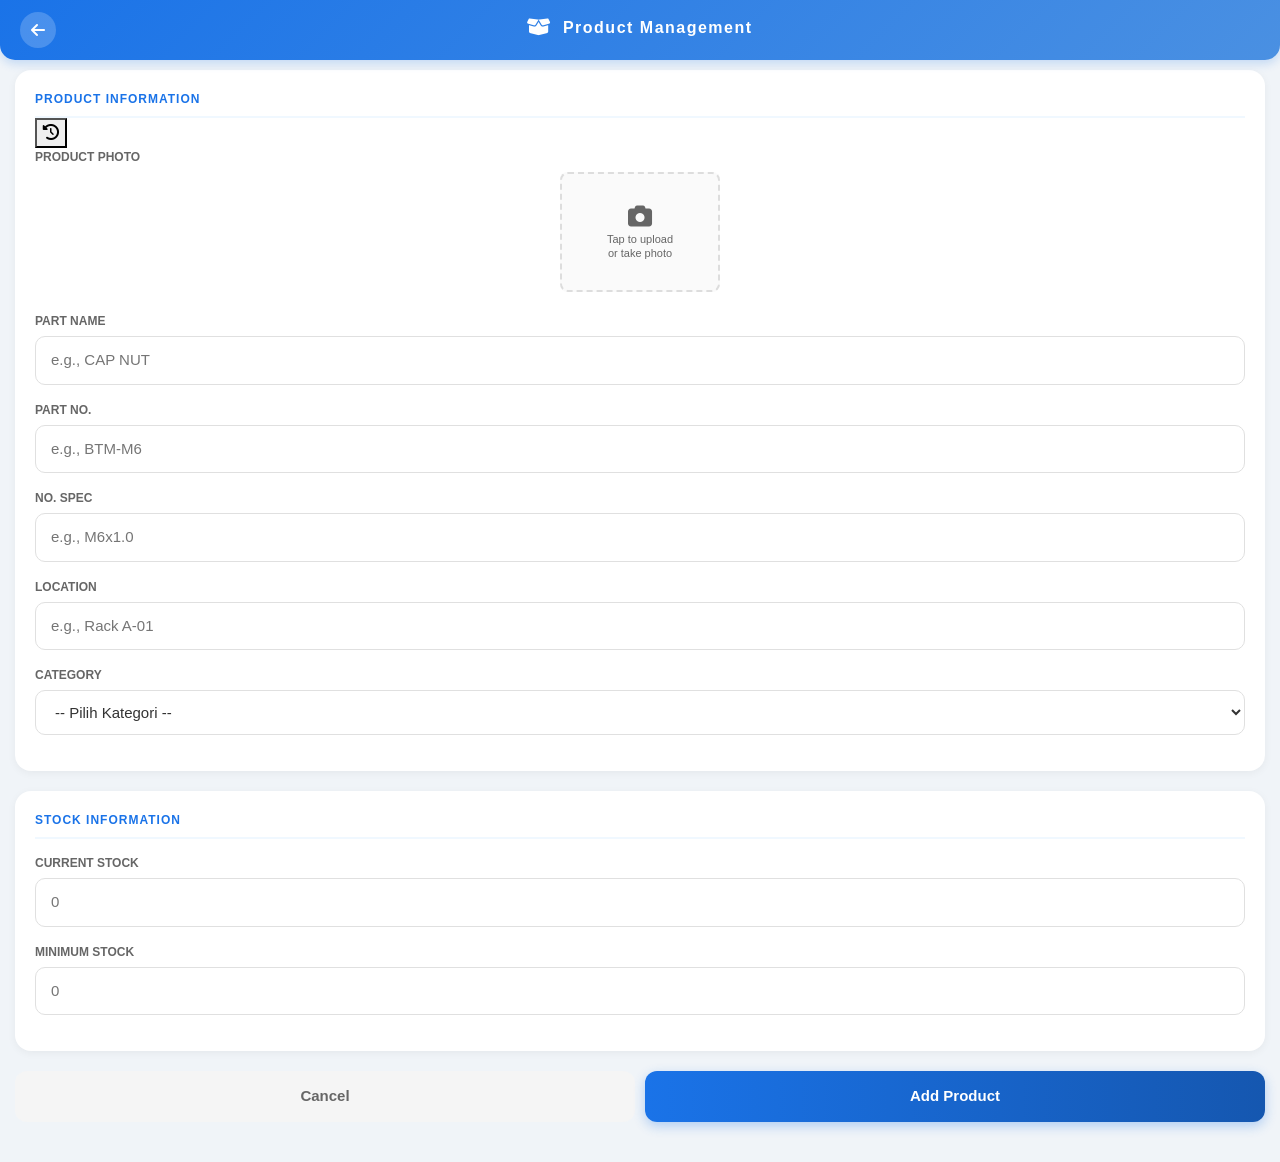
==== commit d46f0e34: "Refactor FAB buttons and enhance photo upload" ====
--- a/add-product.html
+++ b/add-product.html
@@ -24,13 +24,14 @@
         
         <!-- VIEW 1: FORM (Default Visible) -->
         <div id="formView">
-            <!-- FAB BUTTON: View Recent Products (ATAS KANAN) -->
-            <button class="fab-button" onclick="showListView()" title="View Recent Products" type="button">
-                <i class="fas fa-history"></i>
-            </button>
-
             <div class="form-card">
-                <div class="form-section-title">Product Information</div>
+                <!-- HEADER CARD DENGAN FAB BUTTON -->
+                <div class="form-card-header">
+                    <div class="form-section-title" style="margin-bottom: 0;">Product Information</div>
+                    <button class="fab-inline" onclick="showListView()" title="View Recent Products" type="button">
+                        <i class="fas fa-history"></i>
+                    </button>
+                </div>
                 
                 <div class="form-group">
                     <label class="form-label">Product Photo</label>
@@ -77,11 +78,6 @@
 
         <!-- VIEW 2: RECENT PRODUCTS LIST (Default Hidden) -->
         <div id="listView" style="display: none;">
-            <!-- FAB BUTTON: Add New Product (ATAS KANAN) -->
-            <button class="fab-button" onclick="showFormView()" title="Add New Product" type="button">
-                <i class="fas fa-plus"></i>
-            </button>
-
             <div class="product-search-section">
                 <div class="product-search-wrapper">
                     <i class="fas fa-search"></i>
@@ -89,8 +85,12 @@
                 </div>
             </div>
 
+            <!-- HEADER LIST DENGAN FAB BUTTON -->
             <div class="list-header-add">
                 <div class="list-title-add" id="listTitleAdd">Recent Products <span class="list-badge-add" id="productCount">0</span></div>
+                <button class="fab-inline" onclick="showFormView()" title="Add New Product" type="button">
+                    <i class="fas fa-plus"></i>
+                </button>
             </div>
             
             <div class="product-list-add" id="productList">
@@ -115,13 +115,32 @@
             document.getElementById('photoInput').addEventListener('change', function(e) {
                 if (e.target.files && e.target.files[0]) {
                     const reader = new FileReader();
-                    reader.onload = function(ev) { tempPhotoBase64 = ev.target.result; };
+                    reader.onload = function(ev) { 
+                        tempPhotoBase64 = ev.target.result;
+                        // Show preview immediately
+                        const preview = document.getElementById('photoPreview');
+                        const placeholder = document.getElementById('photoPlaceholder');
+                        preview.src = ev.target.result;
+                        preview.style.display = 'block';
+                        placeholder.style.display = 'none';
+                    };
                     reader.readAsDataURL(e.target.files[0]);
                 }
             });
             showFormView();
             loadProductList();
         });
+
+        // PHOTO MENU FUNCTION (Fallback jika photo-picker.js tidak load)
+        function showPhotoMenu(event) {
+            if (event) event.preventDefault();
+            const photoInput = document.getElementById('photoInput');
+            if (photoInput) {
+                photoInput.click();
+            } else {
+                alert('Photo picker tidak tersedia');
+            }
+        }
 
         function showFormView() {
             document.getElementById('formView').style.display = 'block';
@@ -356,7 +375,7 @@
                 Utils.showToast('✅ Produk berjaya disimpan!', 'success');
                 resetForm(); 
             } catch (error) {
-                Utils.showToast('❌ Ralat semasa menyimpan', 'error');
+                Utils.showToast(' Ralat semasa menyimpan', 'error');
                 btn.innerText = editingPartNo ? 'Update Product' : 'Add Product'; btn.disabled = false;
             }
         }
@@ -386,4 +405,4 @@
         }
     </script>
 </body>
-</html>+</html>
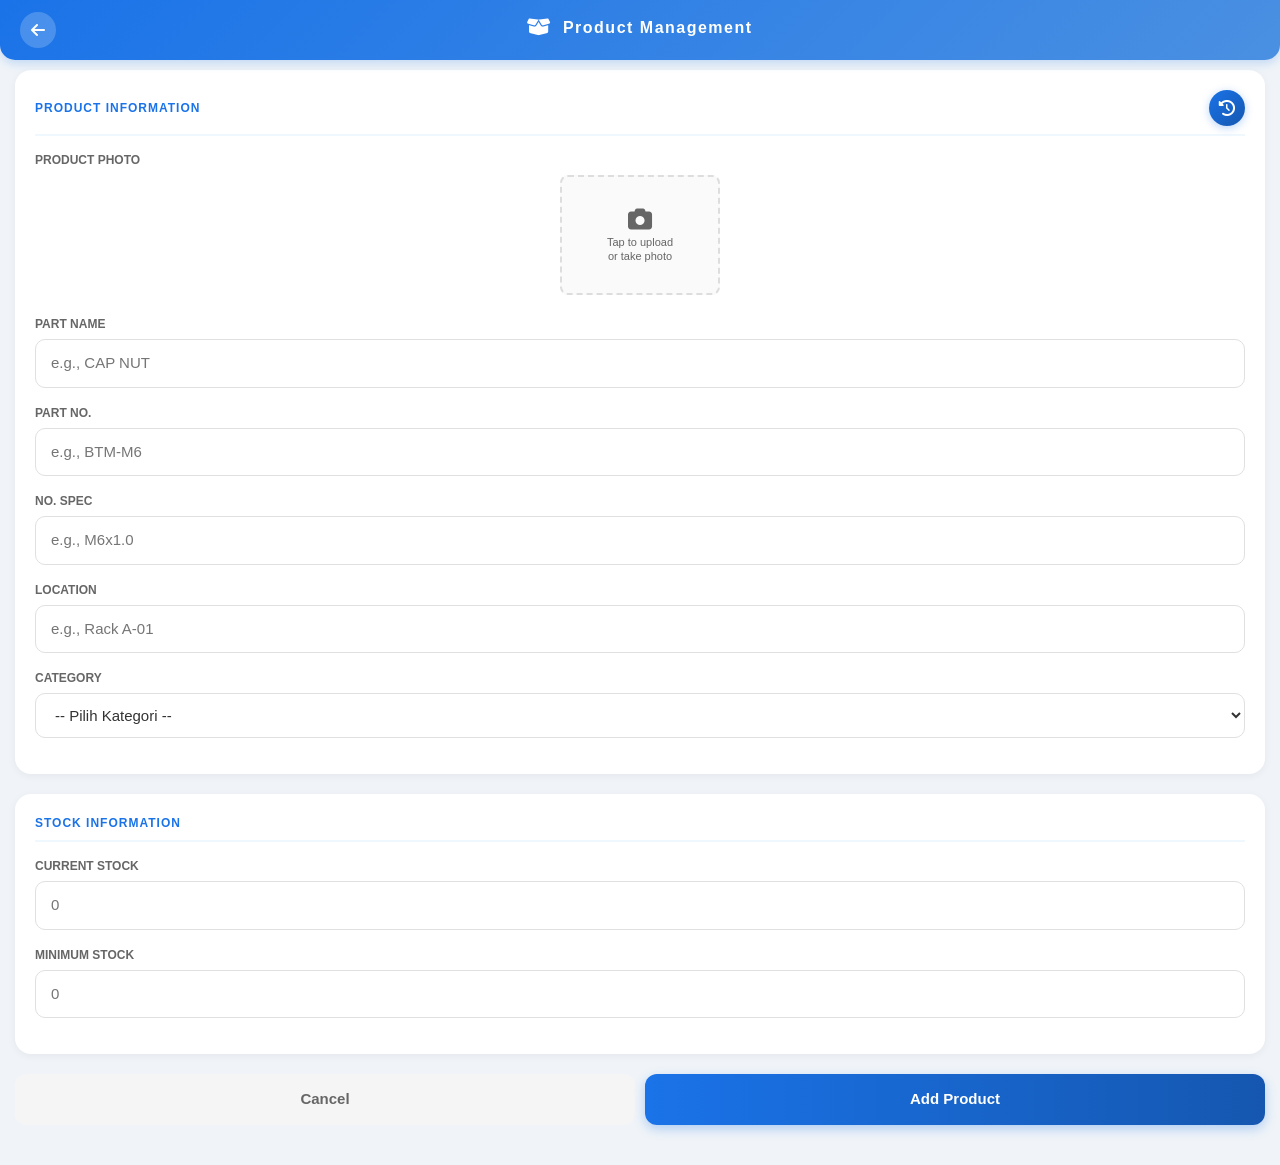
==== commit 65704aba: "Update add-product.html" ====
--- a/add-product.html
+++ b/add-product.html
@@ -8,48 +8,41 @@
     <link rel="stylesheet" href="https://cdnjs.cloudflare.com/ajax/libs/font-awesome/6.4.0/css/all.min.css">
     <link rel="stylesheet" href="styles.css">
     <link rel="stylesheet" href="add-product.css">
+    
+    <!-- PENTING: Load Data Manager SEBELUM script lain -->
+    <script src="data-manager.js"></script>
     <script src="https://html2canvas.hertzen.com/dist/html2canvas.min.js"></script>
     <script src="config.js"></script>
     <script src="utils.js"></script>
     <script src="photo-picker.js"></script>
 </head>
 <body>
-
     <div class="add-product-header">
         <a href="index.html" class="back-btn"><i class="fas fa-arrow-left"></i></a>
         <h1 class="add-product-title"><i class="fas fa-box-open"></i>Product Management</h1>
     </div>
 
     <div class="main-container">
-        
-        <!-- VIEW 1: FORM (Default Visible) -->
         <div id="formView">
             <div class="form-card">
-                <!-- HEADER CARD DENGAN FAB BUTTON -->
                 <div class="form-card-header">
                     <div class="form-section-title" style="margin-bottom: 0;">Product Information</div>
-                    <button class="fab-inline" onclick="showListView()" title="View Recent Products" type="button">
-                        <i class="fas fa-history"></i>
-                    </button>
+                    <button class="fab-inline" onclick="showListView()" title="View Recent Products" type="button"><i class="fas fa-history"></i></button>
                 </div>
-                
                 <div class="form-group">
                     <label class="form-label">Product Photo</label>
                     <div class="photo-upload-wrapper" id="photoWrapper">
                         <div class="photo-placeholder" id="photoPlaceholder" onclick="showPhotoMenu(event)">
-                            <i class="fas fa-camera"></i>
-                            <span>Tap to upload<br>or take photo</span>
+                            <i class="fas fa-camera"></i><span>Tap to upload<br>or take photo</span>
                         </div>
                         <img id="photoPreview" class="photo-preview-large" alt="Preview" onclick="showPhotoMenu(event)">
                         <input type="file" id="photoInput" accept="image/*">
                     </div>
                 </div>
-
                 <div class="form-group"><label class="form-label">Part Name</label><input type="text" class="form-input" id="partName" placeholder="e.g., CAP NUT"></div>
                 <div class="form-group"><label class="form-label">Part No.</label><input type="text" class="form-input" id="partNo" placeholder="e.g., BTM-M6"></div>
                 <div class="form-group"><label class="form-label">No. Spec</label><input type="text" class="form-input" id="noSpec" placeholder="e.g., M6x1.0"></div>
                 <div class="form-group"><label class="form-label">Location</label><input type="text" class="form-input" id="location" placeholder="e.g., Rack A-01"></div>
-                
                 <div class="form-group">
                     <label class="form-label">Category</label>
                     <select class="form-input" id="category" style="cursor: pointer;">
@@ -62,21 +55,17 @@
                     </select>
                 </div>
             </div>
-
             <div class="form-card">
                 <div class="form-section-title">Stock Information</div>
                 <div class="form-group"><label class="form-label">Current Stock</label><input type="number" class="form-input" id="currentStock" placeholder="0" min="0"></div>
                 <div class="form-group"><label class="form-label">Minimum Stock</label><input type="number" class="form-input" id="minimumStock" placeholder="0" min="0"></div>
             </div>
-
-            <!-- ACTION BUTTONS -->
             <div style="display: flex !important; gap: 10px; margin-top: 15px; width: 100%;">
                 <button type="button" id="cancelBtn" onclick="cancelEdit()" style="flex: 1; padding: 14px; background: #f5f5f5; color: #666; border: none; border-radius: 12px; font-size: 15px; font-weight: bold; cursor: pointer; min-height: 48px;">Cancel</button>
                 <button type="button" id="saveBtn" onclick="saveProduct()" style="flex: 1; padding: 14px; background: linear-gradient(to right, #1a73e8, #1557b0); color: white; border: none; border-radius: 12px; font-size: 15px; font-weight: bold; cursor: pointer; box-shadow: 0 4px 12px rgba(26, 115, 232, 0.3); min-height: 48px;">Add Product</button>
             </div>
         </div>
 
-        <!-- VIEW 2: RECENT PRODUCTS LIST (Default Hidden) -->
         <div id="listView" style="display: none;">
             <div class="product-search-section">
                 <div class="product-search-wrapper">
@@ -84,45 +73,32 @@
                     <input type="text" class="product-search-input" id="recentProductSearch" placeholder="Search by Part Name, Part No, or Location..." onkeyup="filterRecentProducts()">
                 </div>
             </div>
-
-            <!-- HEADER LIST DENGAN FAB BUTTON -->
             <div class="list-header-add">
                 <div class="list-title-add" id="listTitleAdd">Recent Products <span class="list-badge-add" id="productCount">0</span></div>
-                <button class="fab-inline" onclick="showFormView()" title="Add New Product" type="button">
-                    <i class="fas fa-plus"></i>
-                </button>
-            </div>
-            
+                <button class="fab-inline" onclick="showFormView()" title="Add New Product" type="button"><i class="fas fa-plus"></i></button>
+            </div>
             <div class="product-list-add" id="productList">
-                <div class="empty-state-list">
-                    <i class="fas fa-spinner fa-spin"></i>
-                    <div>Loading recent products...</div>
-                </div>
+                <div class="empty-state-list"><i class="fas fa-spinner fa-spin"></i><div>Loading recent products...</div></div>
             </div>
         </div>
-
     </div>
 
     <script src="https://cdn.jsdelivr.net/npm/bootstrap@5.3.0/dist/js/bootstrap.bundle.min.js"></script>
     <script>
         let tempPhotoBase64 = '', editingPartNo = null, allProducts = [];
-        const PRODUCT_LIST_CACHE_KEY = 'ma_inventory_product_list', CACHE_EXPIRY = 5 * 60 * 1000;
+        const PRODUCT_CACHE_KEY = 'ma_inventory_product_list'; // Kunci sama dengan product-list.html
+        const PROD_IMG_PREFIX = 'ma_prod_img';
 
         document.addEventListener('DOMContentLoaded', function() {
-            PhotoPicker.init({
-                wrapperId: 'photoWrapper', inputId: 'photoInput', previewId: 'photoPreview', placeholderId: 'photoPlaceholder'
-            });
+            PhotoPicker.init({ wrapperId: 'photoWrapper', inputId: 'photoInput', previewId: 'photoPreview', placeholderId: 'photoPlaceholder' });
             document.getElementById('photoInput').addEventListener('change', function(e) {
                 if (e.target.files && e.target.files[0]) {
                     const reader = new FileReader();
                     reader.onload = function(ev) { 
                         tempPhotoBase64 = ev.target.result;
-                        // Show preview immediately
-                        const preview = document.getElementById('photoPreview');
-                        const placeholder = document.getElementById('photoPlaceholder');
-                        preview.src = ev.target.result;
-                        preview.style.display = 'block';
-                        placeholder.style.display = 'none';
+                        document.getElementById('photoPreview').src = ev.target.result;
+                        document.getElementById('photoPreview').style.display = 'block';
+                        document.getElementById('photoPlaceholder').style.display = 'none';
                     };
                     reader.readAsDataURL(e.target.files[0]);
                 }
@@ -131,15 +107,9 @@
             loadProductList();
         });
 
-        // PHOTO MENU FUNCTION (Fallback jika photo-picker.js tidak load)
         function showPhotoMenu(event) {
             if (event) event.preventDefault();
-            const photoInput = document.getElementById('photoInput');
-            if (photoInput) {
-                photoInput.click();
-            } else {
-                alert('Photo picker tidak tersedia');
-            }
+            document.getElementById('photoInput').click();
         }
 
         function showFormView() {
@@ -157,11 +127,11 @@
         }
 
         function renderFromCache() {
-            const cachedData = localStorage.getItem(PRODUCT_LIST_CACHE_KEY);
+            const cachedData = localStorage.getItem(PRODUCT_CACHE_KEY);
             if (cachedData) {
                 try {
                     const parsed = JSON.parse(cachedData);
-                    if (new Date().getTime() - parsed.timestamp < CACHE_EXPIRY) {
+                    if (new Date().getTime() - parsed.timestamp < DataManager.CACHE_EXPIRY) {
                         allProducts = parsed.data;
                         renderProductList('');
                         return;
@@ -171,79 +141,36 @@
             loadProductList(true);
         }
 
-        function getCachedProductImage(partNo) {
-            try {
-                const key = 'ma_prod_img_' + partNo.replace(/[^a-zA-Z0-9]/g, '');
-                const item = localStorage.getItem(key);
-                if (!item) return null;
-                const parsed = JSON.parse(item);
-                if (new Date().getTime() - parsed.timestamp < CACHE_EXPIRY) return parsed.base64;
-                localStorage.removeItem(key); return null;
-            } catch(e) { return null; }
-        }
-
-        function setCachedProductImage(partNo, base64) {
-            try {
-                const key = 'ma_prod_img_' + partNo.replace(/[^a-zA-Z0-9]/g, '');
-                localStorage.setItem(key, JSON.stringify({ base64: base64, timestamp: new Date().getTime() }));
-            } catch(e) {}
-        }
-
-        function isWithinLast5Days(dateStr) {
-            if (!dateStr) return false;
-            try { 
-                const date = new Date(dateStr);
-                if (isNaN(date.getTime())) return false;
-                const fiveDaysAgo = new Date();
-                fiveDaysAgo.setDate(fiveDaysAgo.getDate() - 5);
-                return date >= fiveDaysAgo; 
-            } catch (e) { return false; }
-        }
-
         async function loadProductList(forceRefresh = false) {
             const container = document.getElementById('productList');
-            
-            if (!forceRefresh) {
-                const cachedData = localStorage.getItem(PRODUCT_LIST_CACHE_KEY);
-                if (cachedData) {
-                    try {
-                        const parsed = JSON.parse(cachedData);
-                        if (new Date().getTime() - parsed.timestamp < CACHE_EXPIRY) {
-                            allProducts = parsed.data; 
-                            renderProductList('');
-                            return;
-                        }
-                    } catch(e) {}
-                }
-            }
-            
             container.innerHTML = '<div class="empty-state-list"><i class="fas fa-spinner fa-spin"></i><div>Loading products...</div></div>';
             
-            try {
-                const res = await fetch(CONFIG.API_URL + '?action=getAllProducts');
-                const result = await res.json();
-                if (result.success && result.products) {
-                    allProducts = result.products;
-                    localStorage.setItem(PRODUCT_LIST_CACHE_KEY, JSON.stringify({ data: allProducts, timestamp: new Date().getTime() }));
-                    renderProductList('');
-                } else { 
-                    container.innerHTML = '<div class="empty-state-list"><i class="fas fa-box-open"></i><div>Tiada produk</div></div>'; 
-                }
-            } catch (error) {
-                container.innerHTML = '<div class="empty-state-list"><i class="fas fa-exclamation-triangle" style="color: #dc3545;"></i><div>Gagal memuatkan data</div></div>';
+            const fetchedProducts = await DataManager.fetchData(PRODUCT_CACHE_KEY, CONFIG.API_URL + '?action=getAllProducts', 'products', forceRefresh);
+            
+            if (fetchedProducts !== null) {
+                allProducts = fetchedProducts;
+                renderProductList('');
+            } else { 
+                container.innerHTML = '<div class="empty-state-list"><i class="fas fa-exclamation-triangle" style="color: #dc3545;"></i><div>Gagal memuatkan data</div></div>'; 
             }
         }
 
         function filterRecentProducts() {
-            const searchTerm = document.getElementById('recentProductSearch').value.toLowerCase().trim();
-            renderProductList(searchTerm);
+            renderProductList(document.getElementById('recentProductSearch').value.toLowerCase().trim());
         }
 
         function renderProductList(searchTerm = '') {
             const productList = document.getElementById('productList');
             const listTitle = document.getElementById('listTitleAdd');
             
-            let recentProducts = allProducts.filter(p => isWithinLast5Days(p.lastUpdateDate));
+            let recentProducts = allProducts.filter(p => {
+                if (!p.lastUpdateDate) return false;
+                try { 
+                    const date = new Date(p.lastUpdateDate);
+                    if (isNaN(date.getTime())) return false;
+                    return date >= new Date(new Date().getTime() - (5 * 24 * 60 * 60 * 1000)); 
+                } catch (e) { return false; }
+            });
             
             if (recentProducts.length === 0 && allProducts.length > 0) {
                 recentProducts = allProducts.slice(-10).reverse();
@@ -262,7 +189,6 @@
             }
             
             document.getElementById('productCount').textContent = displayProducts.length;
-            
             if (displayProducts.length === 0) {
                 productList.innerHTML = '<div class="empty-state-list"><i class="fas fa-search"></i><div>Tiada produk dijumpai</div></div>'; 
                 return;
@@ -272,44 +198,30 @@
             displayProducts.forEach(product => {
                 const currentStock = parseInt(product.currentStock) || 0;
                 const minimumStock = parseInt(product.minimumStock) || 0;
-                
                 const thresholdOK = minimumStock + (minimumStock * 0.5);
-                let statusClass = 'high';
-                if (currentStock > thresholdOK) statusClass = 'high';
-                else if (currentStock > minimumStock) statusClass = 'mid';
-                else statusClass = 'low';
-
+                let statusClass = currentStock > thresholdOK ? 'high' : (currentStock > minimumStock ? 'mid' : 'low');
                 const isEditing = editingPartNo === product.partNo ? 'editing' : '';
                 const safePartNo = product.partNo.replace(/[^a-zA-Z0-9]/g, '');
-                const cachedImg = getCachedProductImage(product.partNo);
-                let avatarHTML = cachedImg ? '<img src="' + cachedImg + '" alt="' + product.partName + '">' : '<i class="fas fa-box"></i>';
+                const cachedImg = DataManager.getCachedImage(PROD_IMG_PREFIX, product.partNo);
+                let avatarHTML = cachedImg ? `<img src="${cachedImg}" alt="${product.partName}">` : '<i class="fas fa-box"></i>';
                 
-                html += '<div class="product-card-add status-' + statusClass + ' ' + isEditing + '" onclick="editProduct(\'' + product.partNo + '\', \'' + product.partName + '\', \'' + product.noSpec + '\', \'' + product.location + '\', \'' + product.category + '\', ' + product.currentStock + ', ' + product.minimumStock + ', \'' + product.pictureFileId + '\')">';
-                html += '<div class="product-avatar-add" id="prod-avatar-' + safePartNo + '">' + avatarHTML + '</div>';
-                html += '<div class="product-info-add">';
-                html += '<div class="product-name-add">' + product.partName + '</div>';
-                html += '<span class="product-badge-add">' + product.partNo + '</span>';
-                html += '<div class="product-location-add"><i class="fas fa-map-marker-alt"></i> ' + (product.location || '-') + '</div>';
-                html += '</div>';
-                html += '<div class="product-stock-add">';
-                html += '<div class="product-status-add ' + statusClass + '"></div>';
-                html += '<div class="stock-label-add">Stock</div>';
-                html += '<div class="stock-number-add">' + product.currentStock + '</div>';
-                html += '</div>';
-                html += '<button class="delete-btn-add" onclick="event.stopPropagation(); deleteProduct(\'' + product.partNo + '\')"><i class="fas fa-trash"></i></button>';
-                html += '</div>';
+                html += `<div class="product-card-add status-${statusClass} ${isEditing}" onclick="editProduct('${product.partNo}', '${product.partName}', '${product.noSpec}', '${product.location}', '${product.category}', ${product.currentStock}, ${product.minimumStock}, '${product.pictureFileId}')">`;
+                html += `<div class="product-avatar-add" id="prod-avatar-${safePartNo}">${avatarHTML}</div>`;
+                html += `<div class="product-info-add"><div class="product-name-add">${product.partName}</div><span class="product-badge-add">${product.partNo}</span><div class="product-location-add"><i class="fas fa-map-marker-alt"></i> ${product.location || '-'}</div></div>`;
+                html += `<div class="product-stock-add"><div class="product-status-add ${statusClass}"></div><div class="stock-label-add">Stock</div><div class="stock-number-add">${product.currentStock}</div></div>`;
+                html += `<button class="delete-btn-add" onclick="event.stopPropagation(); deleteProduct('${product.partNo}')"><i class="fas fa-trash"></i></button></div>`;
             });
             productList.innerHTML = html;
             
             displayProducts.forEach(product => {
-                if (product.pictureFileId && !getCachedProductImage(product.partNo)) {
+                if (product.pictureFileId && !DataManager.getCachedImage(PROD_IMG_PREFIX, product.partNo)) {
                     const safePartNo = product.partNo.replace(/[^a-zA-Z0-9]/g, '');
-                    const avatarBox = document.getElementById('prod-avatar-' + safePartNo);
+                    const avatarBox = document.getElementById(`prod-avatar-${safePartNo}`);
                     if (avatarBox && avatarBox.querySelector('i')) {
                         APIHelper.fetchImage(product.pictureFileId).then(imgResult => {
                             if (imgResult.success && imgResult.base64) {
-                                setCachedProductImage(product.partNo, imgResult.base64);
-                                avatarBox.innerHTML = '<img src="' + imgResult.base64 + '" alt="' + product.partName + '">';
+                                DataManager.setCachedImage(PROD_IMG_PREFIX, product.partNo, imgResult.base64);
+                                avatarBox.innerHTML = `<img src="${imgResult.base64}" alt="${product.partName}">`;
                             }
                         });
                     }
@@ -330,7 +242,7 @@
             
             const preview = document.getElementById('photoPreview');
             const placeholder = document.getElementById('photoPlaceholder');
-            const cachedImg = getCachedProductImage(partNo);
+            const cachedImg = DataManager.getCachedImage(PROD_IMG_PREFIX, partNo);
             
             if (cachedImg) { preview.src = cachedImg; preview.style.display = 'block'; placeholder.style.display = 'none'; tempPhotoBase64 = ''; } 
             else if (pictureFileId && pictureFileId.trim() !== '') {
@@ -340,14 +252,10 @@
                     }
                 });
             } else { preview.style.display = 'none'; placeholder.style.display = 'flex'; tempPhotoBase64 = ''; }
-            
             showFormView();
         }
 
-        function cancelEdit() { 
-            resetForm(); 
-            Utils.showToast('Form dikosongkan', 'info'); 
-        }
+        function cancelEdit() { resetForm(); Utils.showToast('Form dikosongkan', 'info'); }
 
         async function saveProduct() {
             const partName = document.getElementById('partName').value.trim();
@@ -370,12 +278,28 @@
                 await fetch(CONFIG.API_URL, { method: 'POST', mode: 'no-cors', headers: { 'Content-Type': 'text/plain' }, body: JSON.stringify(payload) });
                 if (tempPhotoBase64) {
                     await fetch(CONFIG.API_URL, { method: 'POST', mode: 'no-cors', headers: { 'Content-Type': 'text/plain' }, body: JSON.stringify({ action: 'uploadProductPicture', data: { base64: tempPhotoBase64, partNo } }) });
-                    setCachedProductImage(partNo, tempPhotoBase64);
-                }
+                    DataManager.setCachedImage(PROD_IMG_PREFIX, partNo, tempPhotoBase64);
+                }
+
+                // 🔥 INSTANT UPDATE & CACHE CLEAR
+                DataManager.clearCache(PRODUCT_CACHE_KEY);
+                const newProduct = { partName, partNo, noSpec, location, category, currentStock, minimumStock, pictureFileId: tempPhotoBase64 ? 'new' : (editingPartNo ? allProducts.find(p=>p.partNo===editingPartNo)?.pictureFileId : '') };
+                
+                if (editingPartNo) {
+                    const idx = allProducts.findIndex(p => p.partNo === editingPartNo);
+                    if (idx !== -1) allProducts[idx] = newProduct;
+                } else {
+                    allProducts.push(newProduct);
+                }
+
+                if (document.getElementById('listView').style.display === 'block') {
+                    renderProductList(document.getElementById('recentProductSearch').value.toLowerCase().trim());
+                }
+
                 Utils.showToast('✅ Produk berjaya disimpan!', 'success');
                 resetForm(); 
             } catch (error) {
-                Utils.showToast(' Ralat semasa menyimpan', 'error');
+                Utils.showToast('❌ Ralat semasa menyimpan', 'error');
                 btn.innerText = editingPartNo ? 'Update Product' : 'Add Product'; btn.disabled = false;
             }
         }
@@ -384,9 +308,16 @@
             if (!confirm('⚠️ Adakah anda pasti ingin memadam produk ini?')) return;
             try {
                 await fetch(CONFIG.API_URL, { method: 'POST', mode: 'no-cors', headers: { 'Content-Type': 'text/plain' }, body: JSON.stringify({ action: 'deleteProduct', data: { partNo } }) });
-                localStorage.removeItem('ma_prod_img_' + partNo.replace(/[^a-zA-Z0-9]/g, ''));
+                
+                // 🔥 INSTANT DELETE & CACHE CLEAR
+                DataManager.clearCache(PRODUCT_CACHE_KEY);
+                DataManager.clearImageCache(PROD_IMG_PREFIX, partNo);
+                allProducts = allProducts.filter(p => p.partNo !== partNo);
+                
+                if (document.getElementById('listView').style.display === 'block') {
+                    renderProductList(document.getElementById('recentProductSearch').value.toLowerCase().trim());
+                }
                 Utils.showToast('✅ Produk berjaya dipadam', 'success');
-                loadProductList(true);
             } catch (error) { Utils.showToast('❌ Gagal memadam produk', 'error'); }
         }
 
--- a/add-product.css
+++ b/add-product.css
@@ -315,4 +315,87 @@
 .fab-button i {
     font-size: 20px !important;
     margin: 0 !important;
-}+}
+
+/* =========================================
+   FORM CARD HEADER (Dengan FAB Inline)
+   ========================================= */
+.form-card-header {
+    display: flex;
+    justify-content: space-between;
+    align-items: center;
+    margin-bottom: 15px;
+    padding-bottom: 8px;
+    border-bottom: 2px solid #f0f8ff;
+}
+
+.form-card-header .form-section-title {
+    margin-bottom: 0;
+    padding-bottom: 0;
+    border-bottom: none;
+}
+
+/* =========================================
+   FAB INLINE BUTTON (Kecil & Sejajar Tajuk)
+   ========================================= */
+.fab-inline {
+    width: 36px !important;
+    height: 36px !important;
+    border-radius: 50% !important;
+    background: linear-gradient(135deg, #1a73e8 0%, #1557b0 100%) !important;
+    color: white !important;
+    border: none !important;
+    box-shadow: 0 2px 8px rgba(26, 115, 232, 0.3) !important;
+    cursor: pointer !important;
+    display: flex !important;
+    align-items: center !important;
+    justify-content: center !important;
+    font-size: 16px !important;
+    transition: all 0.2s ease !important;
+    padding: 0 !important;
+    margin: 0 !important;
+    flex-shrink: 0 !important;
+}
+
+.fab-inline:hover {
+    transform: scale(1.1) !important;
+    box-shadow: 0 4px 12px rgba(26, 115, 232, 0.5) !important;
+}
+
+.fab-inline:active {
+    transform: scale(0.95) !important;
+}
+
+.fab-inline i {
+    font-size: 16px !important;
+    margin: 0 !important;
+}
+
+/* List Header Add - Adjust untuk FAB */
+.list-header-add {
+    display: flex !important;
+    justify-content: space-between !important;
+    align-items: center !important;
+    margin-bottom: 15px !important;
+    padding: 0 5px !important;
+    width: 100% !important;
+}
+
+.list-title-add {
+    font-size: 16px;
+    font-weight: bold;
+    color: #000;
+    display: flex;
+    align-items: center;
+    gap: 8px;
+    flex: 1;
+}
+
+.list-badge-add {
+    background: var(--primary-blue);
+    color: white;
+    font-size: 11px;
+    padding: 2px 8px;
+    border-radius: 10px;
+    font-weight: 600;
+}
